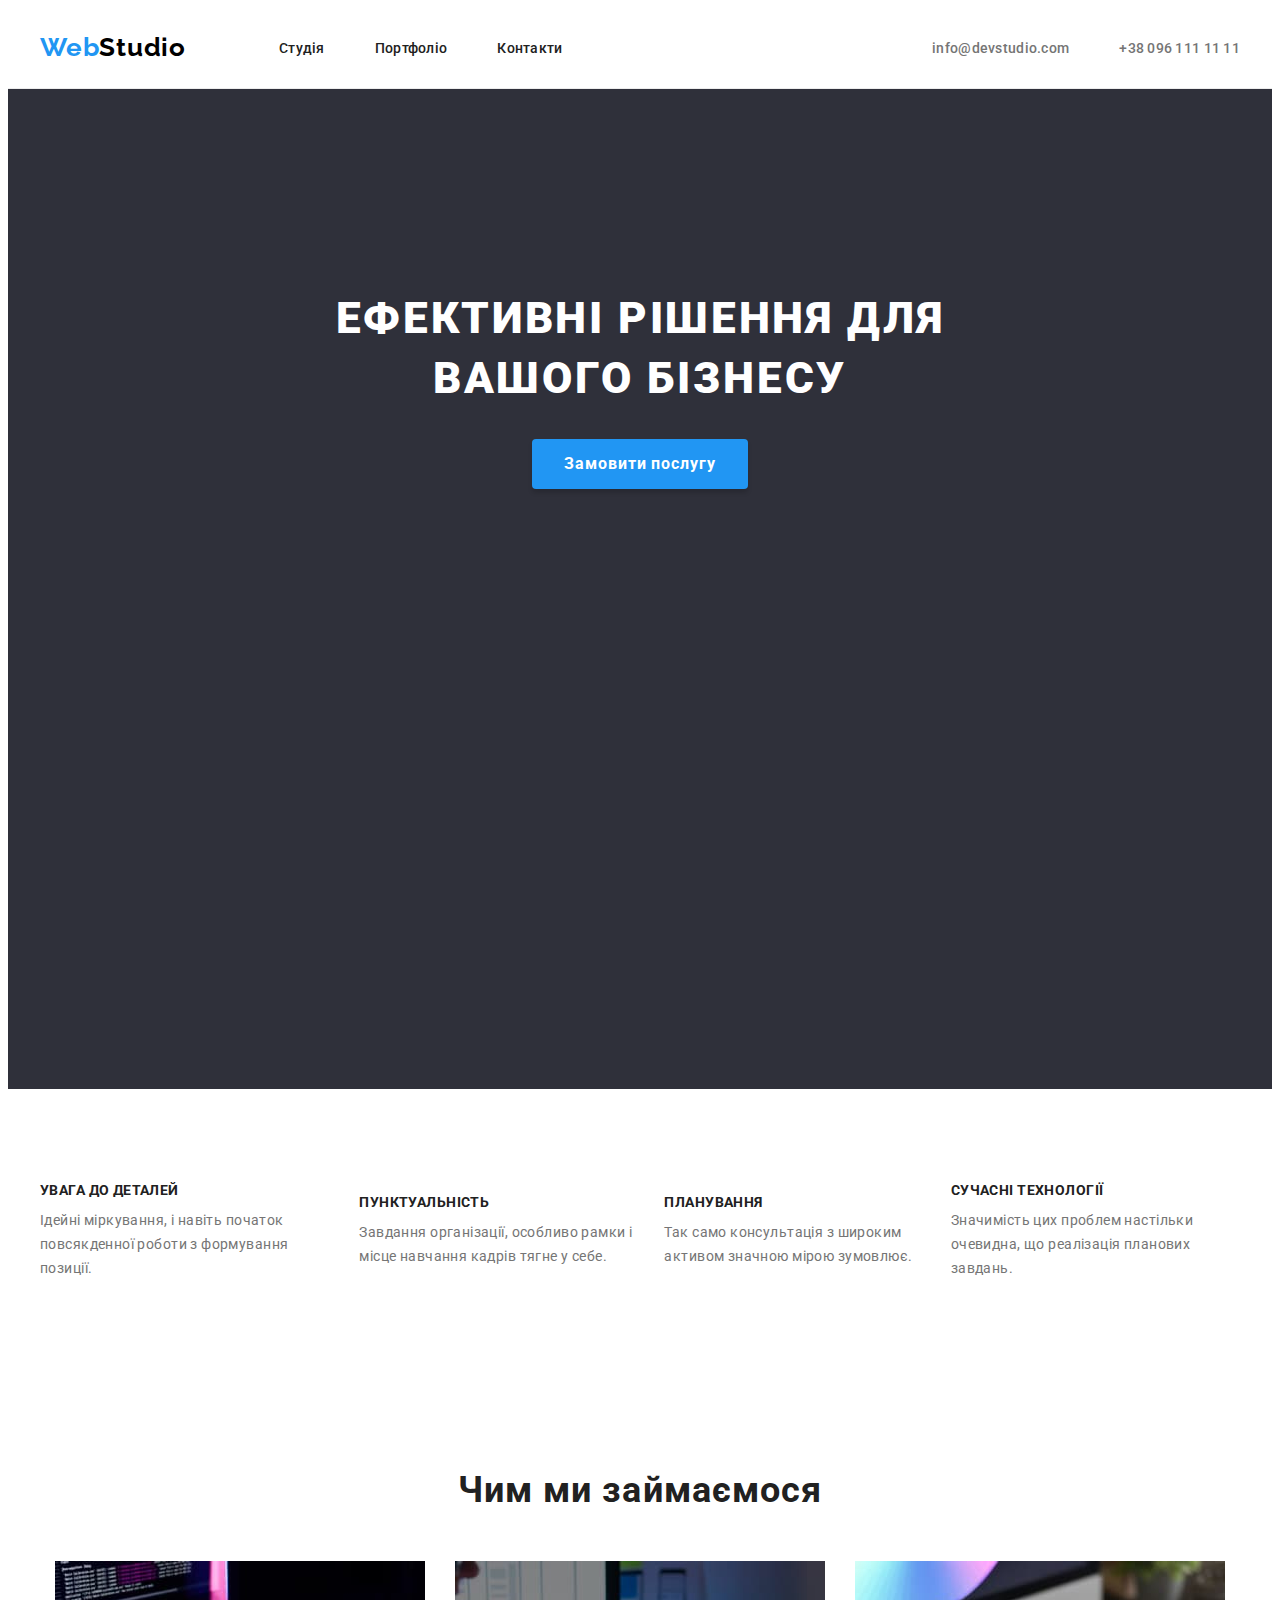
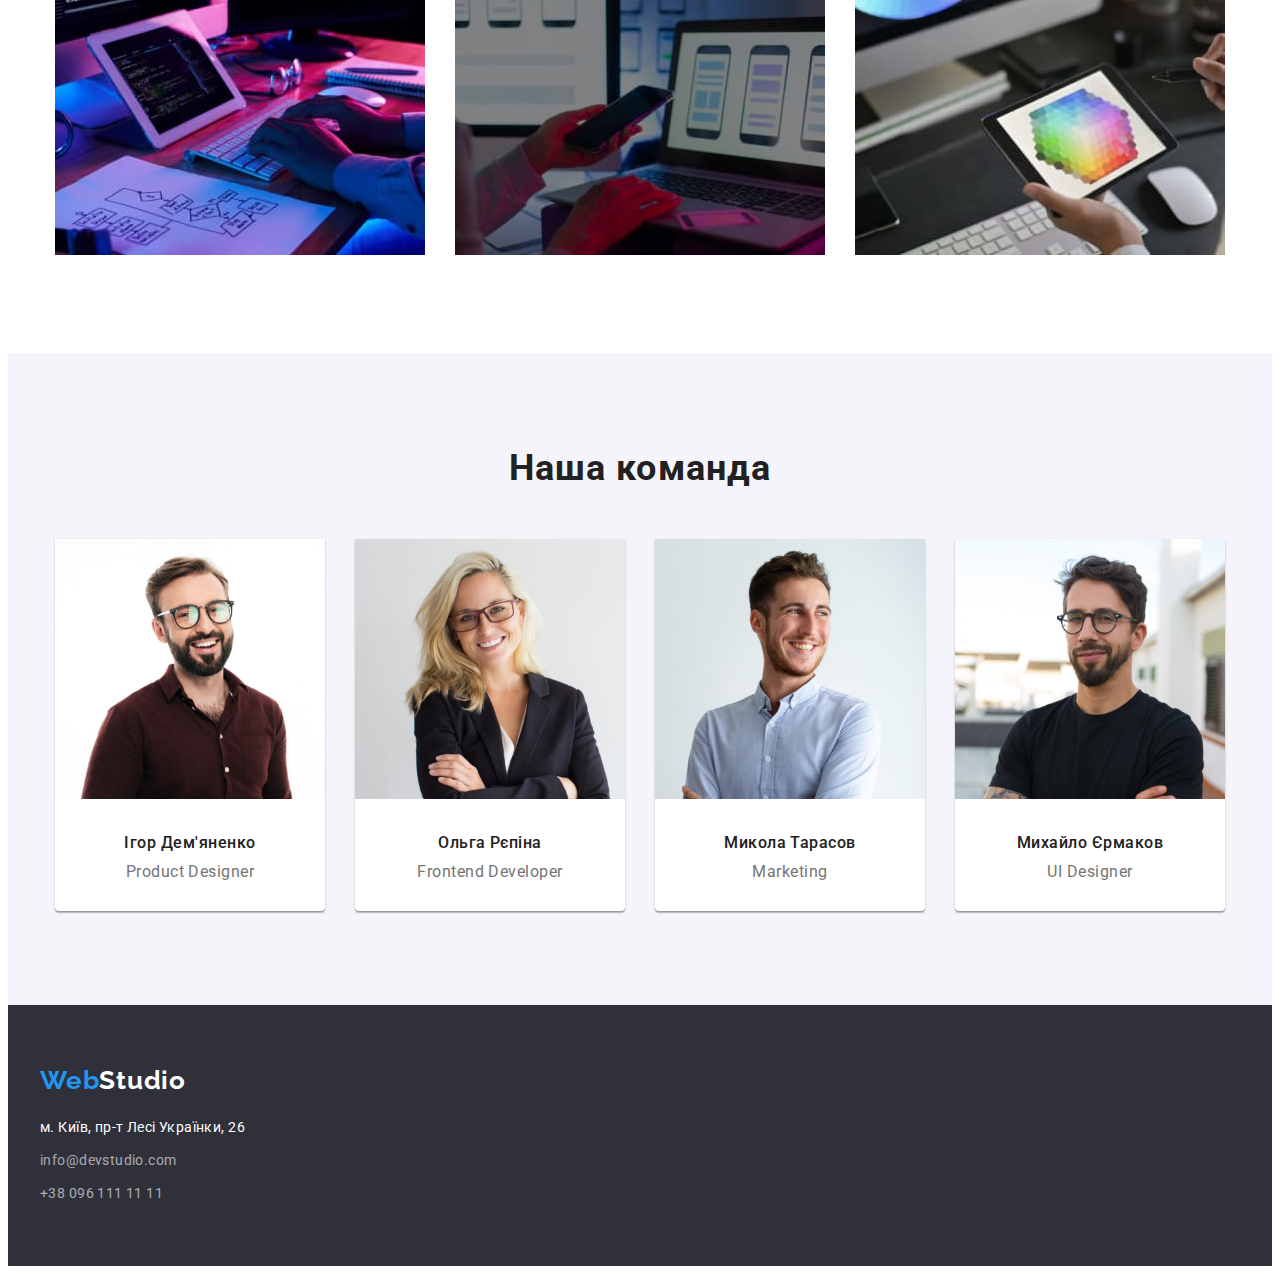
==== index.html @ 22237a9a "cтарт роботи" ====
<!DOCTYPE html>
<html lang="uk-ua">
<head>
    <meta charset="UTF-8">
    <meta http-equiv="X-UA-Compatible" content="IE=edge">
    <meta name="viewport" content="width=device-width, initial-scale=1.0">
    <title>Web Studio</title>
    <link rel="preconnect" href="https://fonts.googleapis.com">
    <link rel="preconnect" href="https://fonts.gstatic.com" crossorigin>
    <link href="https://fonts.googleapis.com/css2?family=Raleway:wght@700&family=Roboto:wght@400;500;700;900&display=swap"
        rel="stylesheet">
    <link rel="stylesheet" href="https://cdnjs.cloudflare.com/ajax/libs/modern-normalize/1.1.0/modern-normalize.min.css"
        integrity="sha512-wpPYUAdjBVSE4KJnH1VR1HeZfpl1ub8YT/NKx4PuQ5NmX2tKuGu6U/JRp5y+Y8XG2tV+wKQpNHVUX03MfMFn9Q=="
        crossorigin="anonymous" referrerpolicy="no-referrer" />
    <link rel="stylesheet" href="./css/styles.css">
</head>
<body>
    <header class="header">
        <div class="container header-container">
            <nav class="header-navigation">
                <a class="logo" href="./index.html">
                    <span class="logo-span">Web</span>Studio
                </a>
                <ul class="header-list list">
                    <li class="header-item"><a class="header-link link" href="./index.html">Студія</a></li>
                    <li class="header-item"><a class="header-link link" href="./portfolio.html">Портфоліо</a></li>
                    <li class="header-item"><a class="header-link link" href="">Контакти</a></li>
                </ul>
            </nav>  
                <ul class="header-contacts list">
                    <li class="contacts-item"><a class="contacts-mail" href="mailto:info@devstudio.com">info@devstudio.com</a></li>
                    <li class="contacts-item"><a class="contacts-tel" href="tel:+380961111111">+38 096 111 11 11</a></li>
                </ul>
        </div>
    </header>
    <main>
        <!--section-hero-->
        <section class="hero">
            <h1 class="hero-title">Ефективні рішення для вашого бізнесу</h1>
            <button class="hero-btn" type="button">Замовити послугу</button>
        </section>
        <!--section-1-->
        <section class="features section">
            <div class="container">
                <h2 hidden>Особливості студії</h2>
                <ul class="features-list list sections-flex">
                    <li class="features-item">
                        <h3 class="features-title">Увага до деталей</h3>
                        <p class="features-text">Ідейні міркування, і навіть початок повсякденної роботи з формування позиції.</p>
                    </li>
                    <li class="features-item">
                        <h3 class="features-title">Пунктуальність</h3>
                        <p class="features-text">Завдання організації, особливо рамки і місце навчання кадрів тягне у себе.</p>
                    </li>
                    <li class="features-item">
                        <h3 class="features-title">Планування</h3>
                        <p class="features-text">Так само консультація з широким активом значною мірою зумовлює.</p>
                    </li>
                    <li class="features-item">
                        <h3 class="features-title">Сучасні технології</h3>
                        <p class="features-text">Значимість цих проблем настільки очевидна, що реалізація планових завдань.</p>
                    </li>
                </ul>
            </div> 
        </section>
        <!--section-2--> 
        <section class="works section">
            <div class="container">
            <h2 class="works-title">Чим ми займаємося</h2>
                <ul class="works-list list sections-flex">
                    <li class="works-item">
                        <img
                        src="./images/box_1.jpg" 
                        alt="верстка сайту" 
                        width="370"
                        height="294"
                        >
                    </li>
                    <li class="works-item">
                        <img
                        src="./images/box_2.jpg" 
                        alt="веб дизайн сайту"
                        width="370"
                        height="294"
                        >
                    </li>
                    <li class="works-item">
                        <img
                        src="./images/box_3.jpg" 
                        alt="кольорова палітра"
                        width="370"
                        height="294"
                        >
                    </li>
                </ul>
            </div>
        </section>
        <!--section-3--> 
        <section class="team section">
            <div class="container">
                <h2 class="team-title">Наша команда</h2>
                <ul class="team-list list sections-flex">
                    <li class="team-item">
                        <img src="./images/team_1.jpg" 
                        alt="Ігор Дем'яненко"
                        width="270"
                        height="260"
                        >
                        <div class="teams-name">
                            <h3 class="team-people">Ігор Дем'яненко</h3>
                            <p class="team-text" lang="en">Product Designer</p>
                        </div>
                    </li>
                    <li class="team-item">
                        <img src="./images/team_2.jpg" 
                        alt="Ольга Рєпіна" 
                        width="270" 
                        height="260"
                        >
                        <div class="teams-name">
                            <h3 class="team-people">Ольга Рєпіна</h3>
                            <p class="team-text" lang="en">Frontend Developer</p>
                        </div>
                    </li>
                    <li class="team-item">
                        <img src="./images/team_3.jpg" 
                        alt="Микола Тарасов" 
                        width="270" 
                        height="260"
                        >
                        <div class="teams-name">
                            <h3 class="team-people">Микола Тарасов</h3>
                            <p class="team-text" lang="en">Marketing</p>
                        </div>
                    </li>
                    <li class="team-item">
                        <img src="./images/team_4.jpg" 
                        alt="Михайло Єрмаков" 
                        width="270" 
                        height="260"
                        >
                        <div class="teams-name">
                            <h3 class="team-people">Михайло Єрмаков</h3>
                            <p class="team-text" lang="en">UI Designer</p>
                        </div>
                    </li>
                </ul>
            </div>
        </section>
    </main>
    <footer class="footer">
        <div class="container">
            <a class="footer-logo" href="./index.html">
                <span class="logo-span">Web</span>Studio
            </a>
            <address class="footer-address">
                <ul class="address-list list">    
                    <li class="address-item"><a class="footer-geo" href="https://goo.gl/maps/ojrVNZB9v67EMsMR8">м. Київ, пр-т Лесі Українки, 26</a></li>
                    <li class="address-item"><a class="footer-mail" href="mailto:info@devstudio.com">info@devstudio.com</a></li>
                    <li class="address-item"><a class="footer-tel" href="tel:+380961111111">+38 096 111 11 11</a></li>
                </ul>
            </address>
        </div>
    </footer>
</body>
</html>
---- css/styles.css ----
:root {
  --color-title: #212121;
}

p,
h1,
h2,
h3,
h4,
h5,
h6 {
  margin: 0;
}

ul {
  margin: 0;
  padding-left: 0;
}

body {
  font-family: 'Roboto', sans-serif;
  color: #757575;
}

.container {
  width: 1200px;
  padding-left: 15px;
  padding-right: 15px;
  margin: 0 auto;
}

/* ----------------HEADER-------------------- */

.header {
  padding-top: 24px;
  padding-bottom: 25px;
  border-bottom: 1px solid #ECECEC;
}

.header-container{
  display: flex;
  align-items: center;
}

.header-navigation {
  display: flex;
  align-items: center;
}

.logo {
  font-family: 'Raleway', sans-serif;
  text-decoration: none;
  font-style: normal;
  font-weight: 700;
  font-size: 26px;
  line-height: 31px;
  letter-spacing: 0.03em;
  color: #000000;
  margin-right: 93px;
}

.logo-span {
  color: #2196f3;
}

.header-list {
  display: flex;
  align-items: center;
  gap: 50px;
}

.list {
  list-style: none;
}

.header-item {
}

.header-link {
  font-weight: 500;
  line-height: 1.14;
  font-size: 14px;
  color: #212121;
  letter-spacing: 0.02em;
}

.header-link:hover,
.header-link:focus {
  color: #2196f3;
}

.link {
  text-decoration: none;
}

.header-contacts {
  display: flex;
  align-items: center;
  margin-left: auto;
  gap: 50px;
}

.contacts-item {
}

.contacts-mail {
  text-decoration: none;
  font-style: normal;
  font-weight: 500;
  line-height: 1.14;
  letter-spacing: 0.02em;
  font-size: 14px;
  color: #757575;
}

.contacts-mail:hover,
.contacts-mail:focus {
  color: #2196f3;
}

.contacts-tel {
  text-decoration: none;
  font-style: normal;
  font-size: 14px;
  line-height: 1.14;
  letter-spacing: 0.02em;
  color: #757575;
  font-weight: 500;
}

.contacts-tel:hover,
.contacts-tel:focus {
  color: #2196f3;
}

/* ------------HERO------------------- */

.hero {
  background-color: #2f303a;
  height: 600px;
  padding: 200px 0;
}

.hero-title {
  font-weight: 900;
  line-height: 1.36;
  text-align: center;
  letter-spacing: 0.06em;
  text-transform: uppercase;
  color: #ffffff;
  font-size: 44px;
  max-width: 696px;
  margin: 0 auto;
}

.hero-btn {
  cursor: pointer;
  background-color: #2196f3;
  font-family: inherit;
  font-weight: 700;
  font-size: 16px;
  line-height: 1.88;
  text-align: center;
  letter-spacing: 0.06em;
  color: #ffffff;
  padding: 10px 32px;
  box-shadow: 0px 4px 4px rgba(0, 0, 0, 0.15);
  border: 0px;
  border-radius: 4px;
  display: block;
  margin: 30px auto;
}

/* ------SECTION 1---------- */

.section {
  padding-top: 94px;
}
.section:last-child {
  padding-bottom: 94px;
}

.sections-flex {
  display: flex;
  align-items: center;
  justify-content: center;
  gap: 30px;
}

.features {
}

.features-list {
}

.features-item {
}

.features-title {
  font-size: 14px;
  line-height: 1.14;
  letter-spacing: 0.03em;
  text-transform: uppercase;
  color: var(--color-title);
  margin-bottom: 10px;
}

.features-text {
  font-size: 14px;
  line-height: 1.71;
  letter-spacing: 0.03em;
}

/* -------SECTION 2--------- */

.works, .section {
  padding-bottom: 94px;
}

.works-title {
  font-size: 36px;
  line-height: 42px;
  text-align: center;
  letter-spacing: 0.03em;
  color: var(--color-title);
}

.works-list {
  margin-top: 50px;
}

.works-item {
}

/* ----------SECTION 3----------- */

.team {
  background-color: #F5F4FA;
}

.text {
  padding: 20px 24px;
}

.team-title {
  font-weight: 700;
  font-size: 36px;
  line-height: 1.17;
  text-align: center;
  letter-spacing: 0.03em;
  color: var(--color-title);
}

.team-list {
  margin-top: 50px;
}

.team-item {
  background-color: #FFFFFF;
  box-shadow: 0px 1px 3px rgba(0, 0, 0, 0.12), 0px 1px 1px rgba(0, 0, 0, 0.14), 0px 2px 1px rgba(0, 0, 0, 0.2);
  border-radius: 0px 0px 4px 4px;
}

.teams-name {
  padding-top: 30px;
  padding-bottom: 30px;
}

.team-people {
  font-weight: 500;
  font-size: 16px;
  line-height: 1.19;
  text-align: center;
  letter-spacing: 0.03em;
  color: var(--color-title);
  margin-bottom: 10px;
}

.team-text {
  font-size: 16px;
  line-height: 1.19;
  text-align: center;
  letter-spacing: 0.03em;
}

/* ---------FOOTER---------- */

.footer {
  background-color: #2f303a;
  padding: 60px 0px;
}

.footer-logo {
  text-decoration: none;
  font-family: 'Raleway', sans-serif;
  font-style: normal;
  font-weight: 700;
  font-size: 26px;
  line-height: 1.19;
  letter-spacing: 0.03em;
  color: #ffffff;
}

.footer-address {
  margin-top: 20px;
}

.address-list {
}

.address-item {
  margin-bottom: 9px;
}

.address-item:last-child {
  margin-bottom: 0;
}

.footer-geo {
  text-decoration: none;
  font-style: normal;
  font-weight: 400;
  font-size: 14px;
  line-height: 1.71;
  letter-spacing: 0.03em;
  color: #ffffff;
}

.footer-mail,
.footer-tel {
  text-decoration: none;
  font-style: normal;
  font-weight: 400;
  font-size: 14px;
  line-height: 1.71;
  letter-spacing: 0.03em;
  color: rgba(255, 255, 255, 0.6);
}

/* --------------------------PORTFOLIO--------------------------------- */

.project-main {
  margin-top: 94px;
  margin-bottom: 94px;
}

.project {
  margin-top: 50px;
}

.project-wrap {
  display: flex;
  flex-wrap: wrap;
  gap: 30px;
}

.main-list {
  display: flex;
  align-items: center;
  justify-content: center;
  gap: 8px;
}

.main-item {
}

.main-btn {
  cursor: pointer;
  font-family: inherit;
  font-weight: 500;
  line-height: 1.62;
  text-align: center;
  letter-spacing: 0.03em;
  color: #212121;
  border: 0px;
  border-radius: 4px;
  background-color: #F5F4FA;
  font-size: 16px;
  padding: 5.91px 22px;
}

.main-btn:hover,
.main-btn:focus {
  color: #ffffff;
  background-color: #2196F3;
}


.project-list {
}

.project-link {
  width: calc((100% - 60px) / 3);
  background-color: #FFFFFF;
  border: 1px solid #EEEEEE;
}

.project-picture {
  display: block;
}

.project-title {
  line-height: 2;
  letter-spacing: 0.06em;
  color: var(--color-title);
  font-size: 18px;
}

.project-text {
  line-height: 1.88;
  letter-spacing: 0.03em;
  font-size: 16px;
}
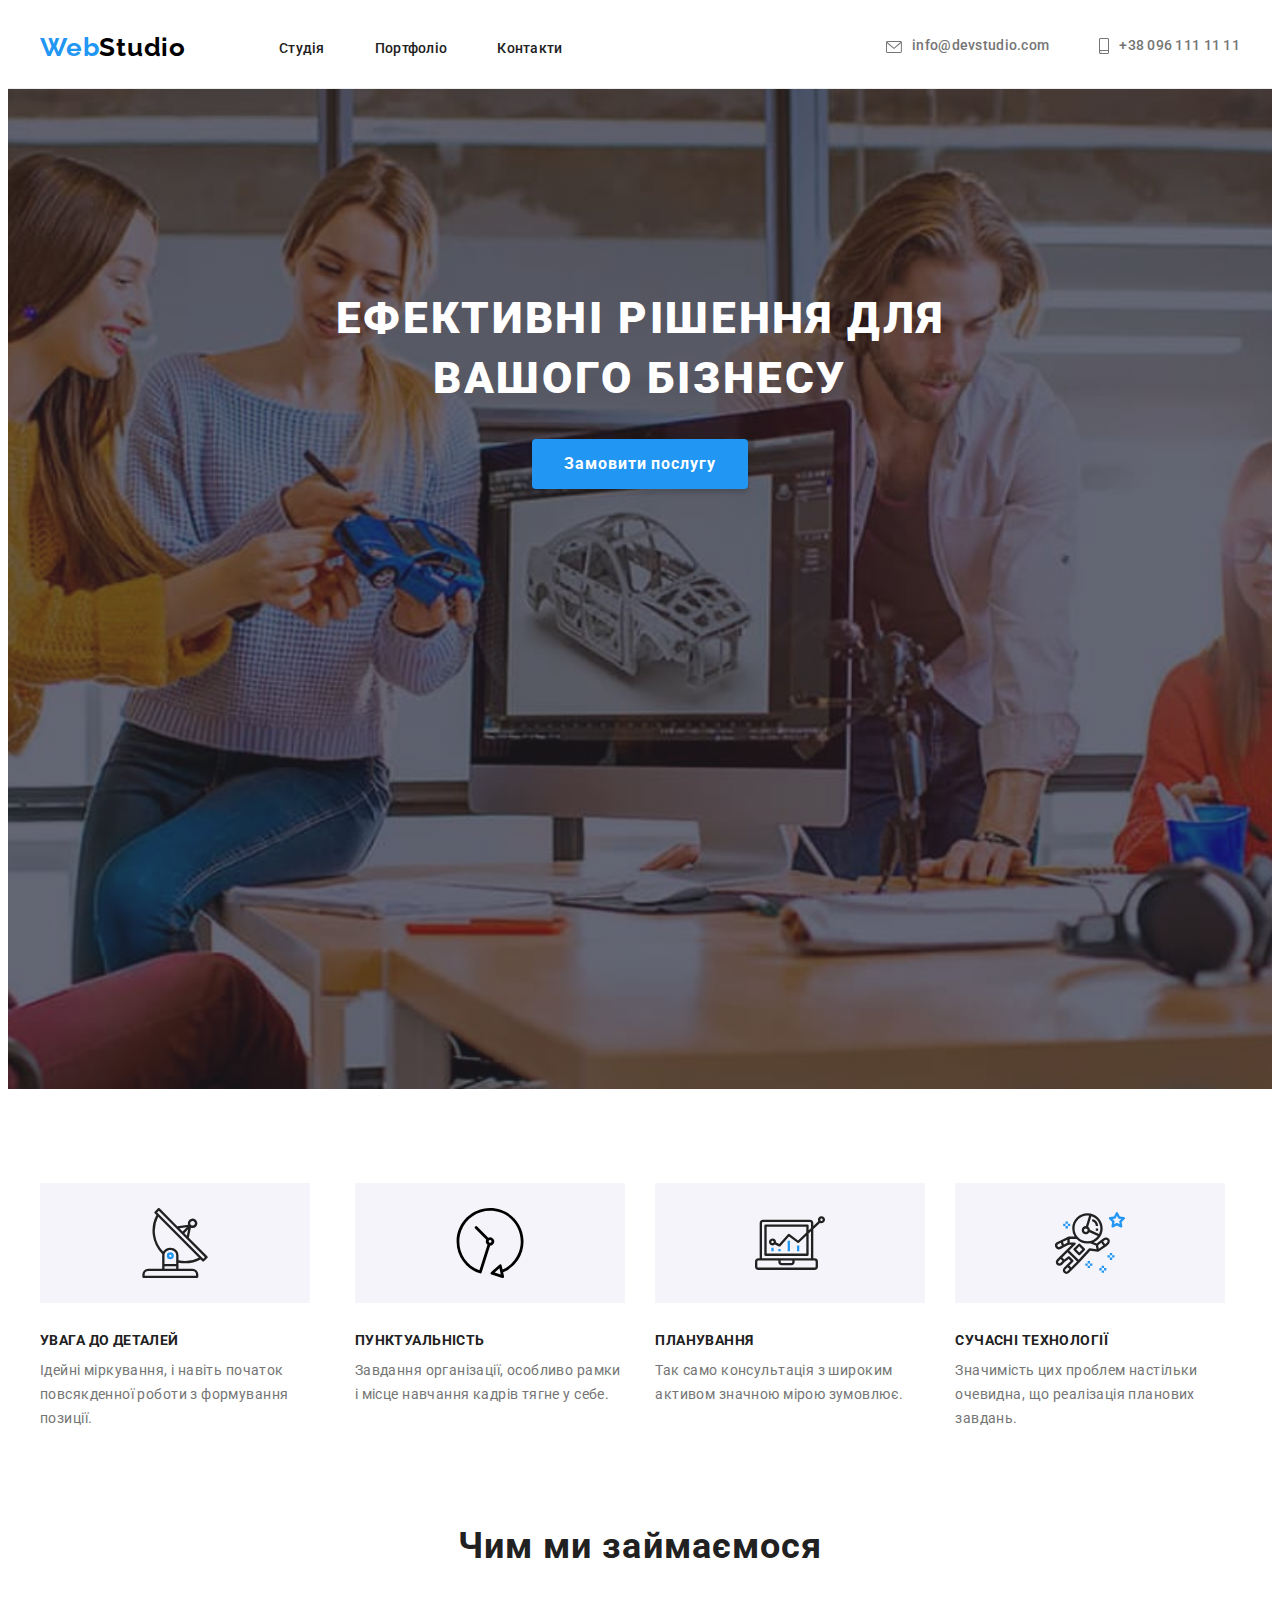
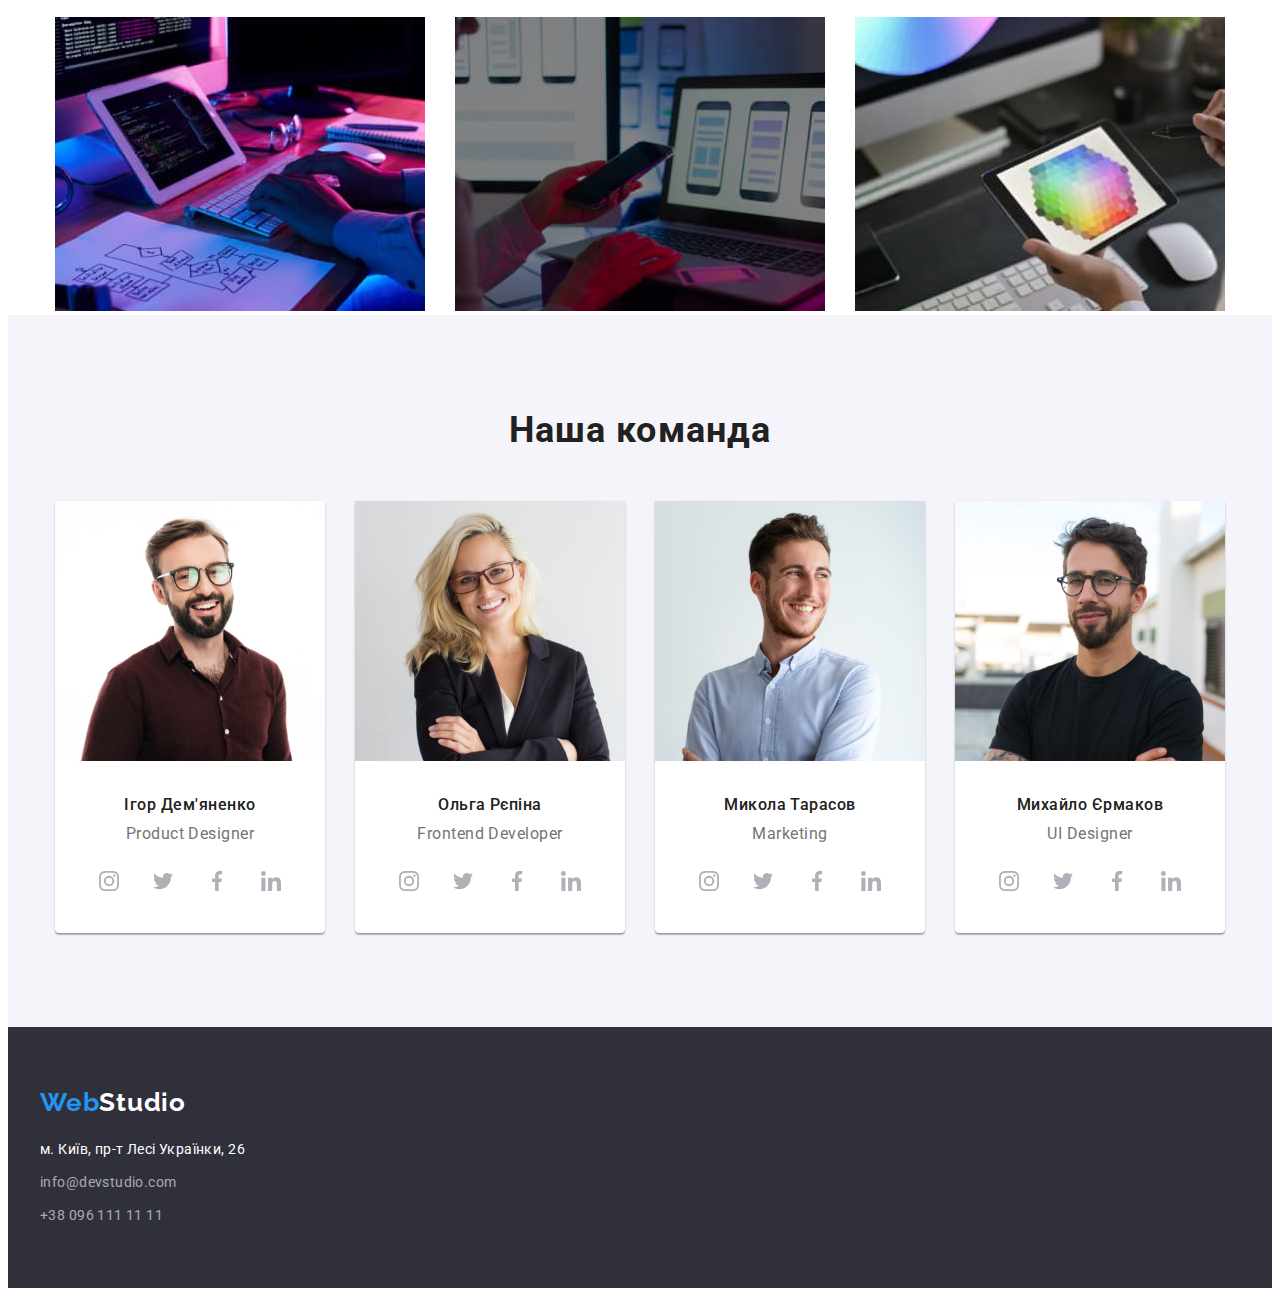
==== commit 58a7e683: "HW#4 процес-1" ====
--- a/index.html
+++ b/index.html
@@ -1,166 +1,388 @@
 <!DOCTYPE html>
 <html lang="uk-ua">
-<head>
-    <meta charset="UTF-8">
-    <meta http-equiv="X-UA-Compatible" content="IE=edge">
-    <meta name="viewport" content="width=device-width, initial-scale=1.0">
+  <head>
+    <meta charset="UTF-8" />
+    <meta http-equiv="X-UA-Compatible" content="IE=edge" />
+    <meta
+      name="viewport"
+      content="width=device-width, initial-scale=1.0"
+    />
     <title>Web Studio</title>
-    <link rel="preconnect" href="https://fonts.googleapis.com">
-    <link rel="preconnect" href="https://fonts.gstatic.com" crossorigin>
-    <link href="https://fonts.googleapis.com/css2?family=Raleway:wght@700&family=Roboto:wght@400;500;700;900&display=swap"
-        rel="stylesheet">
-    <link rel="stylesheet" href="https://cdnjs.cloudflare.com/ajax/libs/modern-normalize/1.1.0/modern-normalize.min.css"
-        integrity="sha512-wpPYUAdjBVSE4KJnH1VR1HeZfpl1ub8YT/NKx4PuQ5NmX2tKuGu6U/JRp5y+Y8XG2tV+wKQpNHVUX03MfMFn9Q=="
-        crossorigin="anonymous" referrerpolicy="no-referrer" />
-    <link rel="stylesheet" href="./css/styles.css">
-</head>
-<body>
+    <link
+      rel="preconnect"
+      href="https://fonts.googleapis.com"
+    />
+    <link
+      rel="preconnect"
+      href="https://fonts.gstatic.com"
+      crossorigin
+    />
+    <link
+      href="https://fonts.googleapis.com/css2?family=Raleway:wght@700&family=Roboto:wght@400;500;700;900&display=swap"
+      rel="stylesheet"
+    />
+    <link
+      rel="stylesheet"
+      href="https://cdnjs.cloudflare.com/ajax/libs/modern-normalize/1.1.0/modern-normalize.min.css"
+      integrity="sha512-wpPYUAdjBVSE4KJnH1VR1HeZfpl1ub8YT/NKx4PuQ5NmX2tKuGu6U/JRp5y+Y8XG2tV+wKQpNHVUX03MfMFn9Q=="
+      crossorigin="anonymous"
+      referrerpolicy="no-referrer"
+    />
+    <link rel="stylesheet" href="./css/styles.css" />
+  </head>
+  <body>
     <header class="header">
-        <div class="container header-container">
-            <nav class="header-navigation">
-                <a class="logo" href="./index.html">
-                    <span class="logo-span">Web</span>Studio
-                </a>
-                <ul class="header-list list">
-                    <li class="header-item"><a class="header-link link" href="./index.html">Студія</a></li>
-                    <li class="header-item"><a class="header-link link" href="./portfolio.html">Портфоліо</a></li>
-                    <li class="header-item"><a class="header-link link" href="">Контакти</a></li>
-                </ul>
-            </nav>  
-                <ul class="header-contacts list">
-                    <li class="contacts-item"><a class="contacts-mail" href="mailto:info@devstudio.com">info@devstudio.com</a></li>
-                    <li class="contacts-item"><a class="contacts-tel" href="tel:+380961111111">+38 096 111 11 11</a></li>
-                </ul>
-        </div>
+      <div class="container header-container">
+        <nav class="header-navigation">
+          <a class="logo" href="./index.html">
+            <span class="logo-span">Web</span>Studio
+          </a>
+          <ul class="header-list list">
+            <li class="header-item">
+              <a
+                class="header-link link"
+                href="./index.html"
+                >Студія</a
+              >
+            </li>
+            <li class="header-item">
+              <a
+                class="header-link link"
+                href="./portfolio.html"
+                >Портфоліо</a
+              >
+            </li>
+            <li class="header-item">
+              <a class="header-link link" href=""
+                >Контакти</a
+              >
+            </li>
+          </ul>
+        </nav>
+        <ul class="header-contacts list">
+          <li class="contacts-item">
+            <a href="" class="contact-link"><svg class="contact-icon" width="16px" height="12px">
+                <use href="./images/icomoon/symbol-defs.svg#icon-envelope"></use>
+            </svg></a>
+            <a
+              class="contacts-mail"
+              href="mailto:info@devstudio.com"
+              >info@devstudio.com</a
+            >
+          </li>
+          <li class="contacts-item">
+            <a href="" class="contact-link"><svg class="contact-icon" width="10px" height="16px">
+                    <use href="./images/icomoon/symbol-defs.svg#icon-smartphone"></use>
+                </svg></a>
+            <a class="contacts-tel" href="tel:+380961111111"
+              >+38 096 111 11 11</a
+            >
+          </li>
+        </ul>
+      </div>
     </header>
     <main>
-        <!--section-hero-->
-        <section class="hero">
-            <h1 class="hero-title">Ефективні рішення для вашого бізнесу</h1>
-            <button class="hero-btn" type="button">Замовити послугу</button>
-        </section>
-        <!--section-1-->
-        <section class="features section">
-            <div class="container">
-                <h2 hidden>Особливості студії</h2>
-                <ul class="features-list list sections-flex">
-                    <li class="features-item">
-                        <h3 class="features-title">Увага до деталей</h3>
-                        <p class="features-text">Ідейні міркування, і навіть початок повсякденної роботи з формування позиції.</p>
-                    </li>
-                    <li class="features-item">
-                        <h3 class="features-title">Пунктуальність</h3>
-                        <p class="features-text">Завдання організації, особливо рамки і місце навчання кадрів тягне у себе.</p>
-                    </li>
-                    <li class="features-item">
-                        <h3 class="features-title">Планування</h3>
-                        <p class="features-text">Так само консультація з широким активом значною мірою зумовлює.</p>
-                    </li>
-                    <li class="features-item">
-                        <h3 class="features-title">Сучасні технології</h3>
-                        <p class="features-text">Значимість цих проблем настільки очевидна, що реалізація планових завдань.</p>
-                    </li>
-                </ul>
-            </div> 
-        </section>
-        <!--section-2--> 
-        <section class="works section">
-            <div class="container">
-            <h2 class="works-title">Чим ми займаємося</h2>
-                <ul class="works-list list sections-flex">
-                    <li class="works-item">
-                        <img
-                        src="./images/box_1.jpg" 
-                        alt="верстка сайту" 
-                        width="370"
-                        height="294"
-                        >
-                    </li>
-                    <li class="works-item">
-                        <img
-                        src="./images/box_2.jpg" 
-                        alt="веб дизайн сайту"
-                        width="370"
-                        height="294"
-                        >
-                    </li>
-                    <li class="works-item">
-                        <img
-                        src="./images/box_3.jpg" 
-                        alt="кольорова палітра"
-                        width="370"
-                        height="294"
-                        >
-                    </li>
-                </ul>
-            </div>
-        </section>
-        <!--section-3--> 
-        <section class="team section">
-            <div class="container">
-                <h2 class="team-title">Наша команда</h2>
-                <ul class="team-list list sections-flex">
-                    <li class="team-item">
-                        <img src="./images/team_1.jpg" 
-                        alt="Ігор Дем'яненко"
-                        width="270"
-                        height="260"
-                        >
-                        <div class="teams-name">
-                            <h3 class="team-people">Ігор Дем'яненко</h3>
-                            <p class="team-text" lang="en">Product Designer</p>
-                        </div>
-                    </li>
-                    <li class="team-item">
-                        <img src="./images/team_2.jpg" 
-                        alt="Ольга Рєпіна" 
-                        width="270" 
-                        height="260"
-                        >
-                        <div class="teams-name">
-                            <h3 class="team-people">Ольга Рєпіна</h3>
-                            <p class="team-text" lang="en">Frontend Developer</p>
-                        </div>
-                    </li>
-                    <li class="team-item">
-                        <img src="./images/team_3.jpg" 
-                        alt="Микола Тарасов" 
-                        width="270" 
-                        height="260"
-                        >
-                        <div class="teams-name">
-                            <h3 class="team-people">Микола Тарасов</h3>
-                            <p class="team-text" lang="en">Marketing</p>
-                        </div>
-                    </li>
-                    <li class="team-item">
-                        <img src="./images/team_4.jpg" 
-                        alt="Михайло Єрмаков" 
-                        width="270" 
-                        height="260"
-                        >
-                        <div class="teams-name">
-                            <h3 class="team-people">Михайло Єрмаков</h3>
-                            <p class="team-text" lang="en">UI Designer</p>
-                        </div>
-                    </li>
-                </ul>
-            </div>
-        </section>
+      <!--section-hero-->
+      <section class="hero">
+        <h1 class="hero-title">
+          Ефективні рішення для вашого бізнесу
+        </h1>
+        <button class="hero-btn" type="button">
+          Замовити послугу
+        </button>
+      </section>
+      <!--section-1-->
+      <section class="features section">
+        <div class="container">
+          <h2 hidden>Особливості студії</h2>
+          <ul class="features-list list sections-flex">
+            <li class="features-item">
+              <a href="" class="features-link"><svg class="features-icon" width="70px" height="70px">
+                    <use href="./images/icomoon/symbol-defs.svg#icon-antenna"></use>
+                </svg></a>
+                <h3 class="features-title">
+                Увага до деталей
+              </h3>
+              <p class="features-text">
+                Ідейні міркування, і навіть початок
+                повсякденної роботи з формування позиції.
+              </p>
+            </li>
+            <li class="features-item">
+                <a href="" class="features-link"><svg class="features-icon" width="70px" height="70px">
+                        <use href="./images/icomoon/symbol-defs.svg#icon-Vector"></use>
+                    </svg></a>
+              <h3 class="features-title">Пунктуальність</h3>
+              <p class="features-text">
+                Завдання організації, особливо рамки і місце
+                навчання кадрів тягне у себе.
+              </p>
+            </li>
+            <li class="features-item">
+                <a href="" class="features-link"><svg class="features-icon" width="70px" height="70px">
+                        <use href="./images/icomoon/symbol-defs.svg#icon-diagram"></use>
+                    </svg></a>
+              <h3 class="features-title">Планування</h3>
+              <p class="features-text">
+                Так само консультація з широким активом
+                значною мірою зумовлює.
+              </p>
+            </li>
+            <li class="features-item">
+                <a href="" class="features-link"><svg class="features-icon" width="70px" height="70px"  >
+                        <use href="./images/icomoon/symbol-defs.svg#icon-astronaut"></use>
+                    </svg></a>
+              <h3 class="features-title">
+                Сучасні технології
+              </h3>
+              <p class="features-text">
+                Значимість цих проблем настільки очевидна,
+                що реалізація планових завдань.
+              </p>
+            </li>
+          </ul>
+        </div>
+      </section>
+      <!--section-2-->
+      <section class="works section">
+        <div class="container">
+          <h2 class="works-title">Чим ми займаємося</h2>
+          <ul class="works-list list sections-flex">
+            <li class="works-item">
+              <img
+                src="./images/box_1.jpg"
+                alt="верстка сайту"
+                width="370"
+                height="294"
+              />
+            </li>
+            <li class="works-item">
+              <img
+                src="./images/box_2.jpg"
+                alt="веб дизайн сайту"
+                width="370"
+                height="294"
+              />
+            </li>
+            <li class="works-item">
+              <img
+                src="./images/box_3.jpg"
+                alt="кольорова палітра"
+                width="370"
+                height="294"
+              />
+            </li>
+          </ul>
+        </div>
+      </section>
+      <!--section-3-->
+      <section class="team section">
+        <div class="container">
+          <h2 class="team-title">Наша команда</h2>
+          <ul class="team-list list sections-flex">
+            <li class="team-item">
+              <img
+                src="./images/team_1.jpg"
+                alt="Ігор Дем'яненко"
+                width="270"
+                height="260"
+              />
+              <div class="teams-name">
+                <h3 class="team-people">Ігор Дем'яненко</h3>
+                <p class="team-text" lang="en">
+                  Product Designer
+                </p>
+              </div>
+              <ul class="team-soc-list">
+                <li class="team-soc-item">
+                  <a href="" class="team-soc-link"
+                    ><svg
+                      class="team-soc-icon"
+                      width="20px"
+                      height="20px"
+                    >
+                      <use
+                        href="./images/icomoon/symbol-defs.svg#icon-instagram"
+                      ></use></svg
+                  ></a>
+                </li>
+                <li class="team-soc-item">
+                  <a href="" class="team-soc-link"
+                    ><svg
+                      class="team-soc-icon"
+                      width="20px"
+                      height="20px"
+                    >
+                      <use
+                        href="./images/icomoon/symbol-defs.svg#icon-twitter"
+                      ></use></svg
+                  ></a>
+                </li>
+                <li class="team-soc-item">
+                  <a href="" class="team-soc-link"
+                    ><svg
+                      class="team-soc-icon"
+                      width="20px"
+                      height="20px"
+                    >
+                      <use
+                        href="./images/icomoon/symbol-defs.svg#icon-facebook"
+                      ></use></svg
+                  ></a>
+                </li>
+                <li class="team-soc-item">
+                  <a href="" class="team-soc-link"
+                    ><svg
+                      class="team-soc-icon"
+                      width="20px"
+                      height="20px"
+                    >
+                      <use
+                        href="./images/icomoon/symbol-defs.svg#icon-linkedin"
+                      ></use></svg
+                  ></a>
+                </li>
+              </ul>
+            </li>
+            <li class="team-item">
+              <img
+                src="./images/team_2.jpg"
+                alt="Ольга Рєпіна"
+                width="270"
+                height="260"
+              />
+              <div class="teams-name">
+                <h3 class="team-people">Ольга Рєпіна</h3>
+                <p class="team-text" lang="en">
+                  Frontend Developer
+                </p>
+              </div>
+            <ul class="team-soc-list">
+                <li class="team-soc-item">
+                    <a href="" class="team-soc-link"><svg class="team-soc-icon" width="20px" height="20px">
+                            <use href="./images/icomoon/symbol-defs.svg#icon-instagram"></use>
+                        </svg></a>
+                </li>
+                <li class="team-soc-item">
+                    <a href="" class="team-soc-link"><svg class="team-soc-icon" width="20px" height="20px">
+                            <use href="./images/icomoon/symbol-defs.svg#icon-twitter"></use>
+                        </svg></a>
+                </li>
+                <li class="team-soc-item">
+                    <a href="" class="team-soc-link"><svg class="team-soc-icon" width="20px" height="20px">
+                            <use href="./images/icomoon/symbol-defs.svg#icon-facebook"></use>
+                        </svg></a>
+                </li>
+                <li class="team-soc-item">
+                    <a href="" class="team-soc-link"><svg class="team-soc-icon" width="20px" height="20px">
+                            <use href="./images/icomoon/symbol-defs.svg#icon-linkedin"></use>
+                        </svg></a>
+                </li>
+            </ul>
+            </li>
+            <li class="team-item">
+              <img
+                src="./images/team_3.jpg"
+                alt="Микола Тарасов"
+                width="270"
+                height="260"
+              />
+              <div class="teams-name">
+                <h3 class="team-people">Микола Тарасов</h3>
+                <p class="team-text" lang="en">Marketing</p>
+              </div>
+            <ul class="team-soc-list">
+                <li class="team-soc-item">
+                    <a href="" class="team-soc-link"><svg class="team-soc-icon" width="20px" height="20px">
+                            <use href="./images/icomoon/symbol-defs.svg#icon-instagram"></use>
+                        </svg></a>
+                </li>
+                <li class="team-soc-item">
+                    <a href="" class="team-soc-link"><svg class="team-soc-icon" width="20px" height="20px">
+                            <use href="./images/icomoon/symbol-defs.svg#icon-twitter"></use>
+                        </svg></a>
+                </li>
+                <li class="team-soc-item">
+                    <a href="" class="team-soc-link"><svg class="team-soc-icon" width="20px" height="20px">
+                            <use href="./images/icomoon/symbol-defs.svg#icon-facebook"></use>
+                        </svg></a>
+                </li>
+                <li class="team-soc-item">
+                    <a href="" class="team-soc-link"><svg class="team-soc-icon" width="20px" height="20px">
+                            <use href="./images/icomoon/symbol-defs.svg#icon-linkedin"></use>
+                        </svg></a>
+                </li>
+            </ul>
+            </li>
+            <li class="team-item">
+              <img
+                src="./images/team_4.jpg"
+                alt="Михайло Єрмаков"
+                width="270"
+                height="260"
+              />
+              <div class="teams-name">
+                <h3 class="team-people">Михайло Єрмаков</h3>
+                <p class="team-text" lang="en">
+                  UI Designer
+                </p>
+              </div>
+            <ul class="team-soc-list">
+                <li class="team-soc-item">
+                    <a href="" class="team-soc-link"><svg class="team-soc-icon" width="20px" height="20px">
+                            <use href="./images/icomoon/symbol-defs.svg#icon-instagram"></use>
+                        </svg></a>
+                </li>
+                <li class="team-soc-item">
+                    <a href="" class="team-soc-link"><svg class="team-soc-icon" width="20px" height="20px">
+                            <use href="./images/icomoon/symbol-defs.svg#icon-twitter"></use>
+                        </svg></a>
+                </li>
+                <li class="team-soc-item">
+                    <a href="" class="team-soc-link"><svg class="team-soc-icon" width="20px" height="20px">
+                            <use href="./images/icomoon/symbol-defs.svg#icon-facebook"></use>
+                        </svg></a>
+                </li>
+                <li class="team-soc-item">
+                    <a href="" class="team-soc-link"><svg class="team-soc-icon" width="20px" height="20px">
+                            <use href="./images/icomoon/symbol-defs.svg#icon-linkedin"></use>
+                        </svg></a>
+                </li>
+            </ul>
+            </li>
+          </ul>
+        </div>
+      </section>
     </main>
     <footer class="footer">
-        <div class="container">
-            <a class="footer-logo" href="./index.html">
-                <span class="logo-span">Web</span>Studio
-            </a>
-            <address class="footer-address">
-                <ul class="address-list list">    
-                    <li class="address-item"><a class="footer-geo" href="https://goo.gl/maps/ojrVNZB9v67EMsMR8">м. Київ, пр-т Лесі Українки, 26</a></li>
-                    <li class="address-item"><a class="footer-mail" href="mailto:info@devstudio.com">info@devstudio.com</a></li>
-                    <li class="address-item"><a class="footer-tel" href="tel:+380961111111">+38 096 111 11 11</a></li>
-                </ul>
-            </address>
-        </div>
+      <div class="container">
+        <a class="footer-logo" href="./index.html">
+          <span class="logo-span">Web</span>Studio
+        </a>
+        <address class="footer-address">
+          <ul class="address-list list">
+            <li class="address-item">
+              <a
+                class="footer-geo"
+                href="https://goo.gl/maps/ojrVNZB9v67EMsMR8"
+                >м. Київ, пр-т Лесі Українки, 26</a
+              >
+            </li>
+            <li class="address-item">
+              <a
+                class="footer-mail"
+                href="mailto:info@devstudio.com"
+                >info@devstudio.com</a
+              >
+            </li>
+            <li class="address-item">
+              <a class="footer-tel" href="tel:+380961111111"
+                >+38 096 111 11 11</a
+              >
+            </li>
+          </ul>
+        </address>
+      </div>
     </footer>
-</body>
-</html>+  </body>
+</html>
--- a/css/styles.css
+++ b/css/styles.css
@@ -101,6 +101,8 @@
 }
 
 .contacts-item {
+  display: flex;
+  gap: 10px;
 }
 
 .contacts-mail {
@@ -116,6 +118,15 @@
 .contacts-mail:hover,
 .contacts-mail:focus {
   color: #2196f3;
+}
+
+.contact-icon {
+  fill: rgba(117, 117, 117, 1);
+}
+
+.contacts-mail:hover .contact-icon,
+.contacts-mail:focus .contact-icon {
+  fill: #2196f3;
 }
 
 .contacts-tel {
@@ -139,6 +150,10 @@
   background-color: #2f303a;
   height: 600px;
   padding: 200px 0;
+  background-image: linear-gradient(rgba(47, 48, 58, 0.4), rgba(47, 48, 58, 0.4)), url(../images/heo-bg.jpg);
+  background-repeat: no-repeat;
+  background-position: center;
+  background-size: cover;
 }
 
 .hero-title {
@@ -191,9 +206,20 @@
 }
 
 .features-list {
+  align-items: flex-start;
 }
 
 .features-item {
+}
+
+.features-link {
+  display: flex;
+  align-items: center;
+  justify-content: center;
+  width: 270px;
+  height: 120px;
+  background-color: rgba(245, 244, 250, 1);
+  margin-bottom: 30px;
 }
 
 .features-title {
@@ -214,7 +240,7 @@
 /* -------SECTION 2--------- */
 
 .works, .section {
-  padding-bottom: 94px;
+  /* padding-bottom: 94px; */
 }
 
 .works-title {
@@ -263,7 +289,7 @@
 
 .teams-name {
   padding-top: 30px;
-  padding-bottom: 30px;
+  padding-bottom: 16px;
 }
 
 .team-people {
@@ -283,6 +309,42 @@
   letter-spacing: 0.03em;
 }
 
+.team-soc-list {
+  list-style: none;
+  display: flex;
+  align-items: center;
+  justify-content: center;
+  gap: 10px;
+  margin-bottom: 30px;
+}
+
+.team-soc-item {
+
+}
+
+.team-soc-link {
+  width: 44px;
+  height: 44px;
+  border-radius: 50%;
+  background-color: inherit;
+  display: flex;
+  align-items: center;
+  justify-content: center;
+}
+
+.team-soc-link:hover,
+.team-soc-link:focus {
+  background-color: rgba(33, 150, 243, 1);
+}
+
+.team-soc-icon {
+  fill: rgba(175, 177, 184, 1);
+}
+
+.team-soc-link:hover .team-soc-icon,
+.team-soc-link:focus .team-soc-icon {
+  fill: rgba(255, 255, 255, 1);
+}
 /* ---------FOOTER---------- */
 
 .footer {
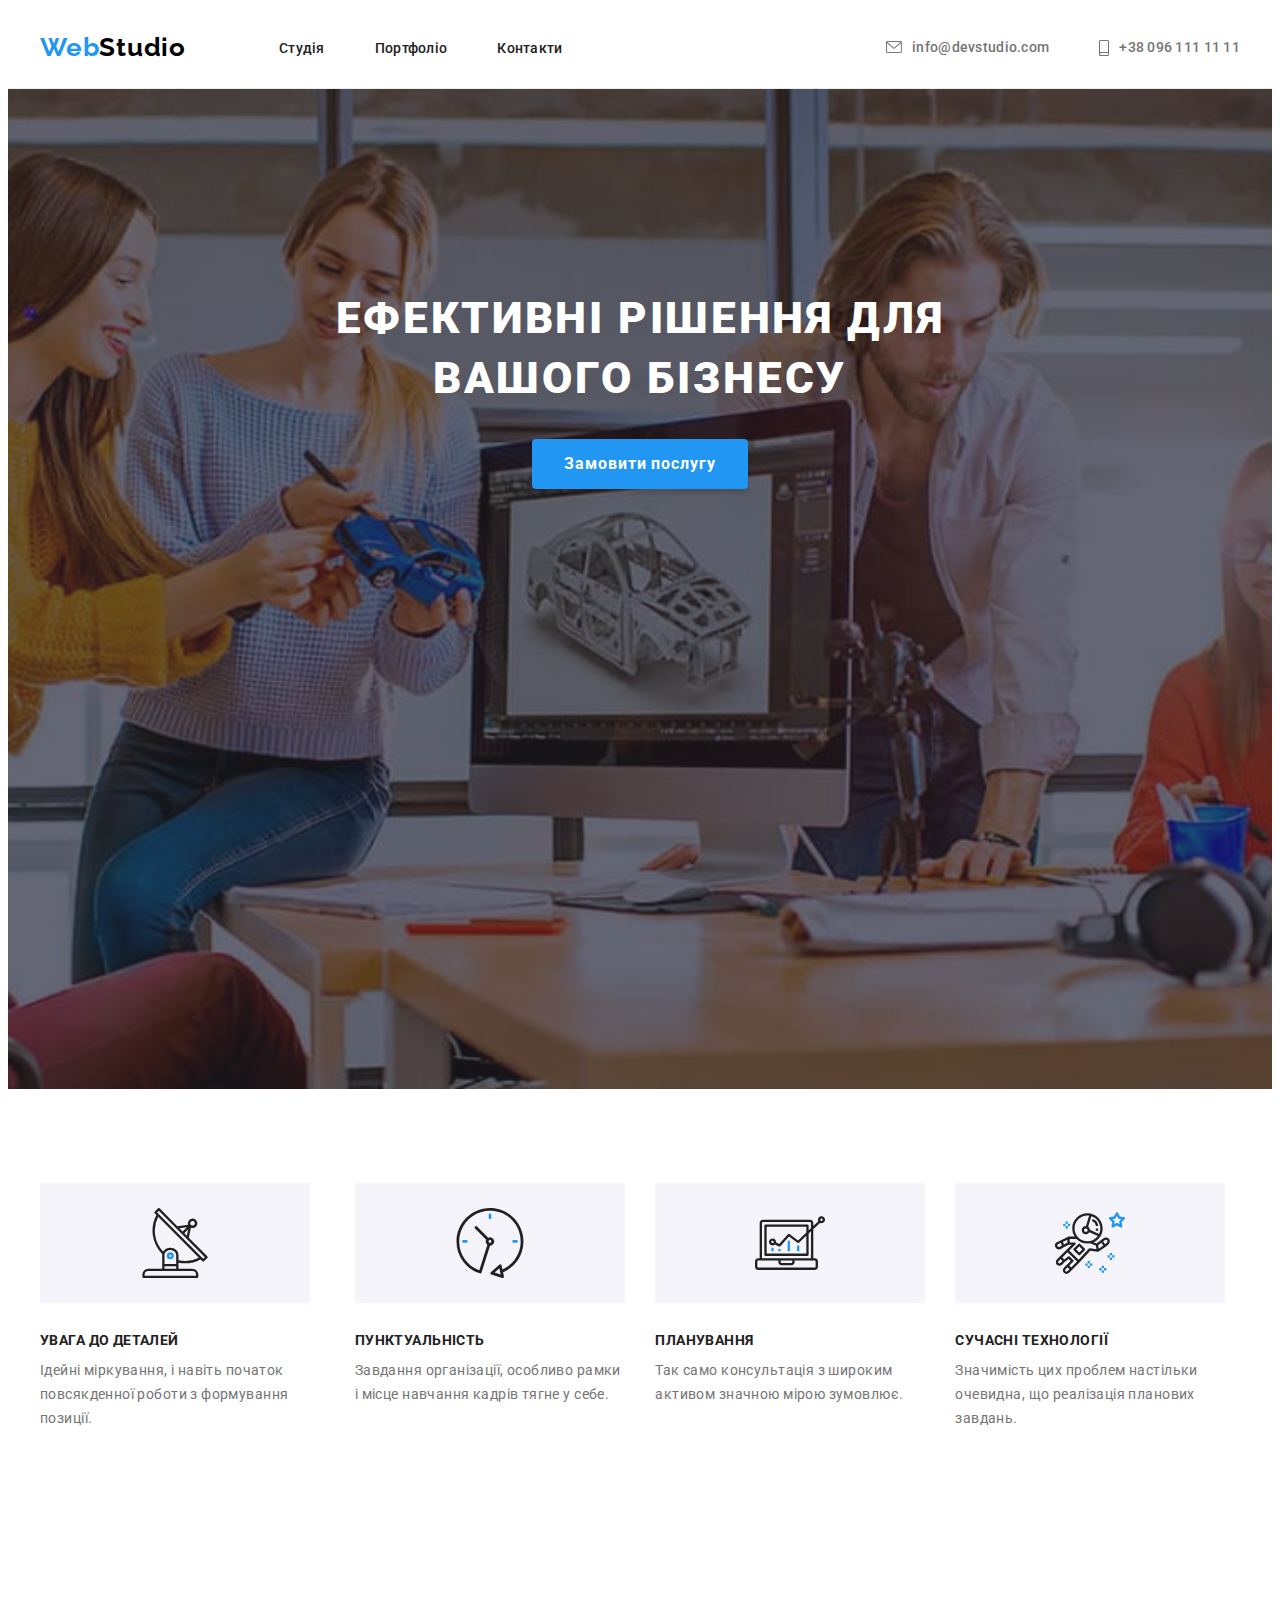
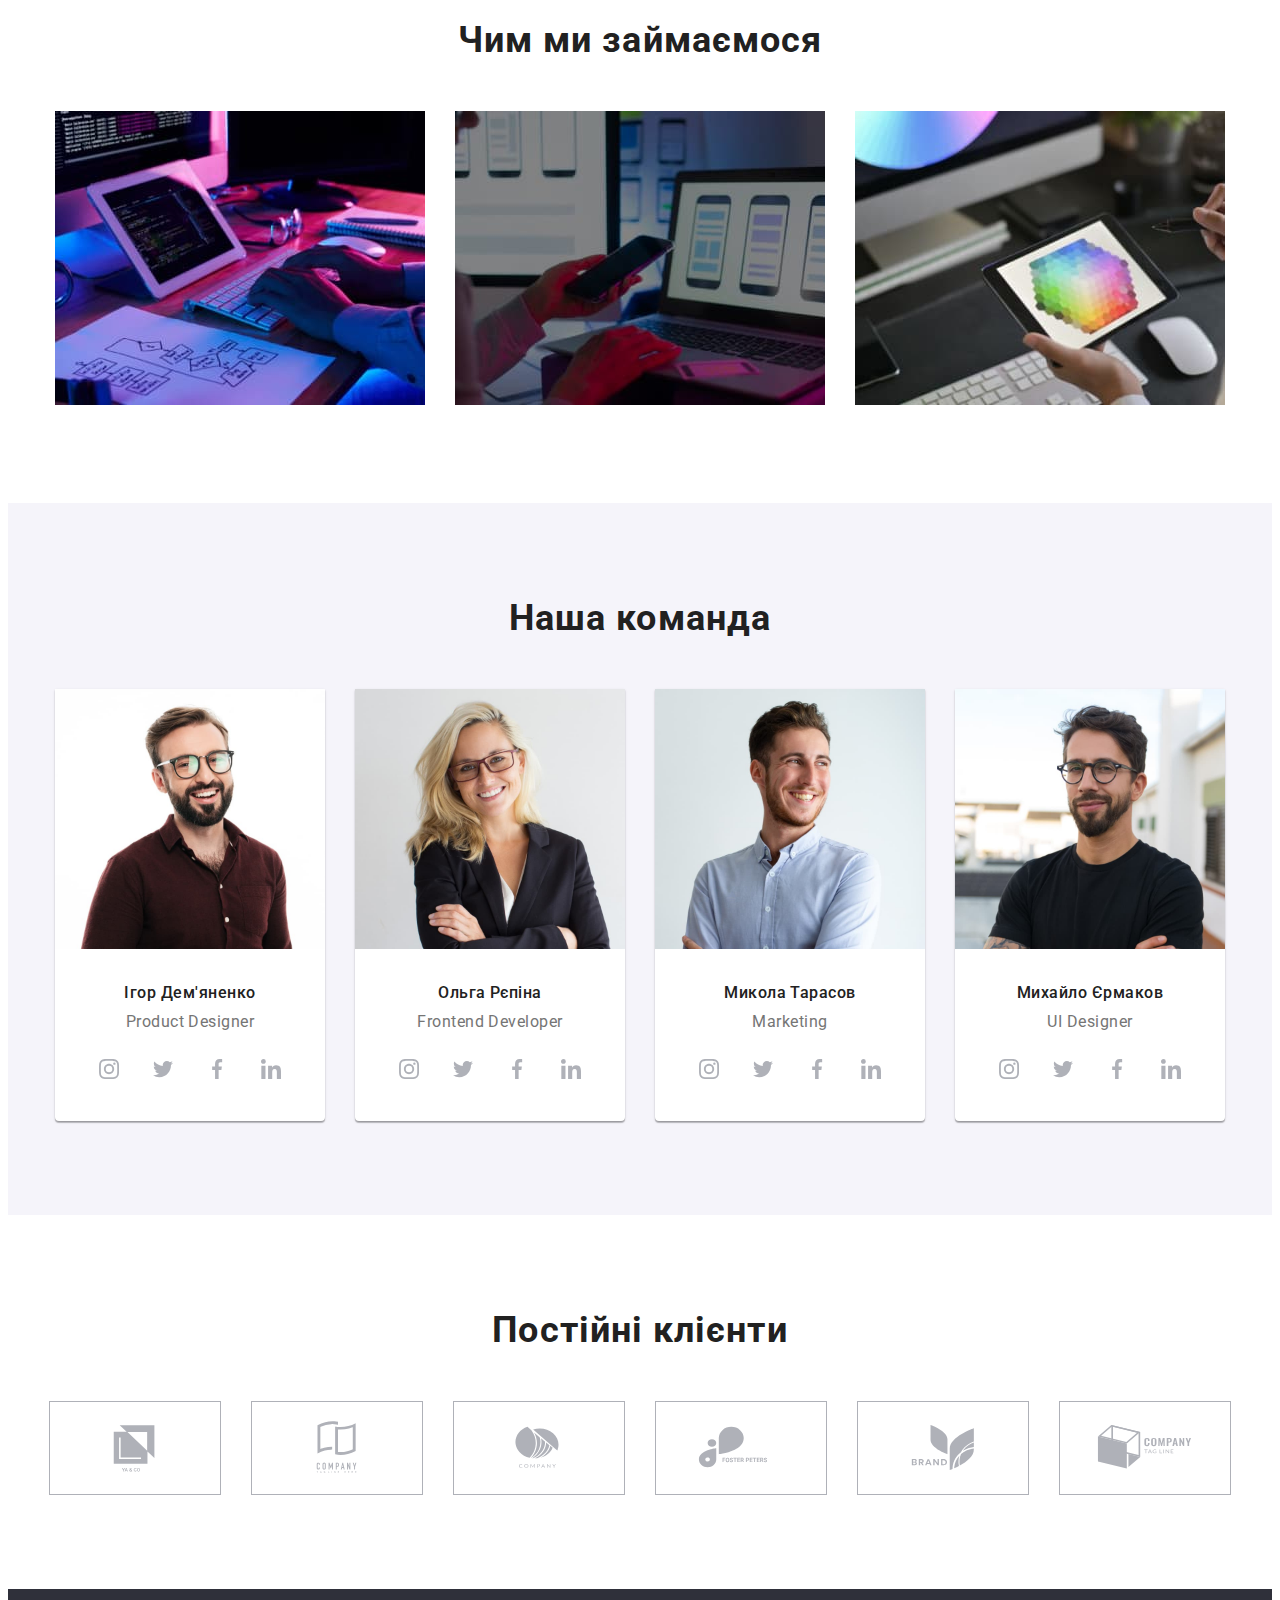
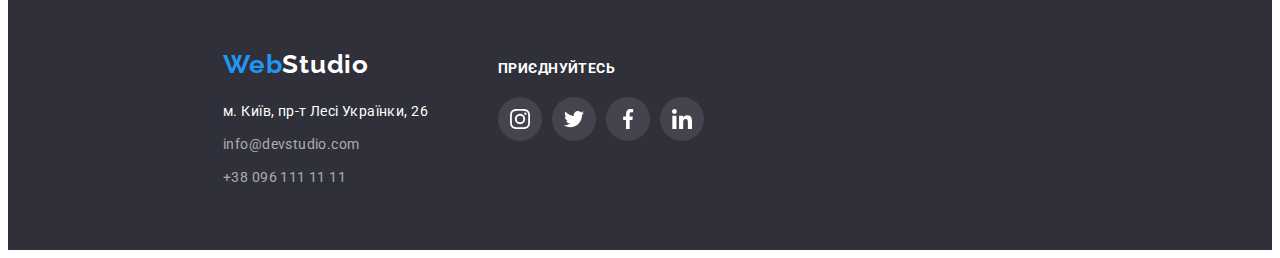
==== commit bf4ab20f: "HW#4 на здачу" ====
--- a/index.html
+++ b/index.html
@@ -61,21 +61,22 @@
         </nav>
         <ul class="header-contacts list">
           <li class="contacts-item">
-            <a href="" class="contact-link"><svg class="contact-icon" width="16px" height="12px">
-                <use href="./images/icomoon/symbol-defs.svg#icon-envelope"></use>
-            </svg></a>
             <a
               class="contacts-mail"
-              href="mailto:info@devstudio.com"
-              >info@devstudio.com</a
+              href="mailto:info@devstudio.com">
+              <svg class="contact-icon" width="16px" height="12px">
+                <use href="./images/icomoon/symbol-defs.svg#icon-envelope"></use>
+            </svg>
+              info@devstudio.com</a
             >
           </li>
           <li class="contacts-item">
-            <a href="" class="contact-link"><svg class="contact-icon" width="10px" height="16px">
-                    <use href="./images/icomoon/symbol-defs.svg#icon-smartphone"></use>
-                </svg></a>
             <a class="contacts-tel" href="tel:+380961111111"
-              >+38 096 111 11 11</a
+              >
+            <svg class="contact-icon" width="10px" height="16px">
+                <use href="./images/icomoon/symbol-defs.svg#icon-smartphone"></use>
+            </svg>
+              +38 096 111 11 11</a
             >
           </li>
         </ul>
@@ -110,7 +111,7 @@
             </li>
             <li class="features-item">
                 <a href="" class="features-link"><svg class="features-icon" width="70px" height="70px">
-                        <use href="./images/icomoon/symbol-defs.svg#icon-Vector"></use>
+                        <use href="./images/icomoon/symbol-defs.svg#icon-clock"></use>
                     </svg></a>
               <h3 class="features-title">Пунктуальність</h3>
               <p class="features-text">
@@ -353,36 +354,88 @@
           </ul>
         </div>
       </section>
+    <!--section-4-->
+      <section class="customers section">
+        <div class="customers-flex">
+            <h2 class="customers-title">Постійні клієнти</h2>
+            <ul class="customers-list list sections-flex">
+                <li class="customers-item"><a href="" class="customers-link"><svg class="customers-icon" width="106px" height="60px">
+                    <use href="./images/icomoon/symbol-defs.svg#icon-Logo"></use>
+                </svg></a></li>
+                <li class="customers-item"><a href="" class="customers-link"><svg class="customers-icon" width="106px" height="60px">
+                    <use href="./images/icomoon/symbol-defs.svg#icon-Logo2"></use>
+                </svg></a></li>
+                <li class="customers-item"><a href="" class="customers-link"><svg class="customers-icon" width="106px" height="60px">
+                    <use href="./images/icomoon/symbol-defs.svg#icon-Logo3"></use>
+                </svg></a></li>
+                <li class="customers-item"><a href="" class="customers-link"><svg class="customers-icon" width="106px" height="60px">
+                    <use href="./images/icomoon/symbol-defs.svg#icon-Logo4"></use>
+                </svg></a></li>
+                <li class="customers-item"><a href="" class="customers-link"><svg class="customers-icon" width="106px" height="60px">
+                    <use href="./images/icomoon/symbol-defs.svg#icon-Logo5"></use>
+                </svg></a></li>
+                <li class="customers-item"><a href="" class="customers-link"><svg class="customers-icon" width="106px" height="60px">
+                    <use href="./images/icomoon/symbol-defs.svg#icon-Logo6"></use>
+                </svg></a></li>
+            </ul>
+        </div>
+      </section>
     </main>
     <footer class="footer">
-      <div class="container">
-        <a class="footer-logo" href="./index.html">
-          <span class="logo-span">Web</span>Studio
-        </a>
-        <address class="footer-address">
-          <ul class="address-list list">
-            <li class="address-item">
-              <a
-                class="footer-geo"
-                href="https://goo.gl/maps/ojrVNZB9v67EMsMR8"
-                >м. Київ, пр-т Лесі Українки, 26</a
-              >
-            </li>
-            <li class="address-item">
-              <a
-                class="footer-mail"
-                href="mailto:info@devstudio.com"
-                >info@devstudio.com</a
-              >
-            </li>
-            <li class="address-item">
-              <a class="footer-tel" href="tel:+380961111111"
-                >+38 096 111 11 11</a
-              >
-            </li>
-          </ul>
-        </address>
-      </div>
+        <div class="footer-flex">
+            <div class="address">
+                <a class="footer-logo" href="./index.html">
+                <span class="logo-span">Web</span>Studio
+                </a>
+                <address class="footer-address">
+                <ul class="address-list list">
+                    <li class="address-item">
+                    <a
+                        class="footer-geo"
+                        href="https://goo.gl/maps/ojrVNZB9v67EMsMR8"
+                        >м. Київ, пр-т Лесі Українки, 26</a
+                    >
+                    </li>
+                    <li class="address-item">
+                    <a
+                        class="footer-mail"
+                        href="mailto:info@devstudio.com"
+                        >info@devstudio.com</a
+                    >
+                    </li>
+                    <li class="address-item">
+                    <a class="footer-tel" href="tel:+380961111111"
+                        >+38 096 111 11 11</a
+                    >
+                    </li>
+                </ul>
+                </address>
+            </div>
+            <div class="footer-client">
+                <h2 class="client-title">приєднуйтесь</h2>
+                <ul class="client-soc-list list">
+                    <li class="client-soc-item">
+                        <a href="" class="client-soc-link"><svg class="client-soc-icon" width="20px" height="20px">
+                                <use href="./images/icomoon/symbol-defs.svg#icon-instagram"></use>
+                            </svg></a>
+                    </li>
+                    <li class="client-soc-item">
+                        <a href="" class="client-soc-link"><svg class="client-soc-icon" width="20px" height="20px">
+                                <use href="./images/icomoon/symbol-defs.svg#icon-twitter"></use>
+                            </svg></a>
+                    </li>
+                    <li class="client-soc-item">
+                        <a href="" class="client-soc-link"><svg class="client-soc-icon" width="20px" height="20px">
+                                <use href="./images/icomoon/symbol-defs.svg#icon-facebook"></use>
+                            </svg></a>
+                    </li>
+                    <li class="client-soc-item">
+                        <a href="" class="client-soc-link"><svg class="client-soc-icon" width="20px" height="20px">
+                                <use href="./images/icomoon/symbol-defs.svg#icon-linkedin"></use>
+                            </svg></a>
+                    </li>
+            </div>
+        </div>
     </footer>
   </body>
 </html>
--- a/css/styles.css
+++ b/css/styles.css
@@ -18,7 +18,7 @@
 }
 
 body {
-  font-family: 'Roboto', sans-serif;
+  font-family: "Roboto", sans-serif;
   color: #757575;
 }
 
@@ -34,10 +34,10 @@
 .header {
   padding-top: 24px;
   padding-bottom: 25px;
-  border-bottom: 1px solid #ECECEC;
-}
-
-.header-container{
+  border-bottom: 1px solid #ececec;
+}
+
+.header-container {
   display: flex;
   align-items: center;
 }
@@ -48,7 +48,7 @@
 }
 
 .logo {
-  font-family: 'Raleway', sans-serif;
+  font-family: "Raleway", sans-serif;
   text-decoration: none;
   font-style: normal;
   font-weight: 700;
@@ -102,7 +102,6 @@
 
 .contacts-item {
   display: flex;
-  gap: 10px;
 }
 
 .contacts-mail {
@@ -113,6 +112,8 @@
   letter-spacing: 0.02em;
   font-size: 14px;
   color: #757575;
+  display: flex;
+  align-items: center;
 }
 
 .contacts-mail:hover,
@@ -122,6 +123,7 @@
 
 .contact-icon {
   fill: rgba(117, 117, 117, 1);
+  margin-right: 10px;
 }
 
 .contacts-mail:hover .contact-icon,
@@ -137,6 +139,18 @@
   letter-spacing: 0.02em;
   color: #757575;
   font-weight: 500;
+  display: flex;
+  align-items: center;
+}
+
+.contacts-tel:hover,
+.contacts-tel:focus {
+  color: #2196f3;
+}
+
+.contacts-tel:hover .contact-icon,
+.contacts-tel:focus .contact-icon {
+  fill: #2196f3;
 }
 
 .contacts-tel:hover,
@@ -150,7 +164,11 @@
   background-color: #2f303a;
   height: 600px;
   padding: 200px 0;
-  background-image: linear-gradient(rgba(47, 48, 58, 0.4), rgba(47, 48, 58, 0.4)), url(../images/heo-bg.jpg);
+  background-image: linear-gradient(
+      rgba(47, 48, 58, 0.4),
+      rgba(47, 48, 58, 0.4)
+    ),
+    url(../images/heo-bg.jpg);
   background-repeat: no-repeat;
   background-position: center;
   background-size: cover;
@@ -190,6 +208,7 @@
 
 .section {
   padding-top: 94px;
+  padding-bottom: 94px;
 }
 .section:last-child {
   padding-bottom: 94px;
@@ -239,7 +258,8 @@
 
 /* -------SECTION 2--------- */
 
-.works, .section {
+.works,
+.section {
   /* padding-bottom: 94px; */
 }
 
@@ -261,7 +281,7 @@
 /* ----------SECTION 3----------- */
 
 .team {
-  background-color: #F5F4FA;
+  background-color: #f5f4fa;
 }
 
 .text {
@@ -282,8 +302,10 @@
 }
 
 .team-item {
-  background-color: #FFFFFF;
-  box-shadow: 0px 1px 3px rgba(0, 0, 0, 0.12), 0px 1px 1px rgba(0, 0, 0, 0.14), 0px 2px 1px rgba(0, 0, 0, 0.2);
+  background-color: #ffffff;
+  box-shadow: 0px 1px 3px rgba(0, 0, 0, 0.12),
+    0px 1px 1px rgba(0, 0, 0, 0.14),
+    0px 2px 1px rgba(0, 0, 0, 0.2);
   border-radius: 0px 0px 4px 4px;
 }
 
@@ -319,7 +341,6 @@
 }
 
 .team-soc-item {
-
 }
 
 .team-soc-link {
@@ -345,16 +366,66 @@
 .team-soc-link:focus .team-soc-icon {
   fill: rgba(255, 255, 255, 1);
 }
+
+/* -----------SECTION-4----------- */
+
+.customers {
+}
+
+.customers-flex {
+}
+
+.customers-title {
+  font-size: 36px;
+  line-height: 1.17em;
+  text-align: center;
+  letter-spacing: 0.03em;
+  color: #212121;
+  margin-bottom: 50px;
+}
+
+.customers-list {
+  align-items: flex-start;
+}
+
+.customers-item {
+}
+
+.customers-link {
+  display: flex;
+  align-items: center;
+  justify-content: center;
+  border: 1px solid rgba(175, 177, 184, 1);
+  width: 170px;
+  height: 92px;
+}
+
+.customers-link:hover,
+.customers-link:focus {
+  border-color: rgba(33, 150, 243, 1);
+}
+
+.customers-icon {
+  fill: rgba(175, 177, 184, 1);
+}
+
+.customers-link:hover .customers-icon,
+.customers-link:hover .customers-icon {
+  fill: rgba(33, 150, 243, 1);
+}
+
 /* ---------FOOTER---------- */
 
 .footer {
   background-color: #2f303a;
-  padding: 60px 0px;
+  padding-top: 60px;
+  padding-bottom: 60px;
+  padding-left: 215px;
 }
 
 .footer-logo {
   text-decoration: none;
-  font-family: 'Raleway', sans-serif;
+  font-family: "Raleway", sans-serif;
   font-style: normal;
   font-weight: 700;
   font-size: 26px;
@@ -399,6 +470,56 @@
   color: rgba(255, 255, 255, 0.6);
 }
 
+.footer-flex {
+  display: flex;
+  align-items: baseline;
+}
+
+.address {
+  margin-right: 70px;
+}
+
+.footer-client {
+  width: 206px;
+  height: 80px;
+}
+
+.client-title {
+  font-size: 14px;
+  line-height: 1.14em;
+  letter-spacing: 0.03em;
+  text-transform: uppercase;
+  color: #ffffff;
+  margin-bottom: 20px;
+}
+
+.client-soc-list {
+  display: flex;
+  gap: 10px;
+}
+
+.client-soc-item {
+}
+
+.client-soc-link {
+  width: 44px;
+  height: 44px;
+  border-radius: 50%;
+  background-color: rgba(249, 249, 249, 0.1);
+  display: flex;
+  align-items: center;
+  justify-content: center;
+}
+
+.client-soc-icon {
+  fill: #ffffff;
+}
+
+.client-soc-link:hover,
+.client-soc-link:focus {
+  background-color: rgba(33, 150, 243, 1);
+}
+
 /* --------------------------PORTFOLIO--------------------------------- */
 
 .project-main {
@@ -424,6 +545,13 @@
 }
 
 .main-item {
+}
+
+.main-item:hover,
+.main-item:focus {
+  box-shadow: 0px 3px 1px rgba(0, 0, 0, 0.1),
+    0px 1px 2px rgba(0, 0, 0, 0.08),
+    0px 2px 2px rgba(0, 0, 0, 0.12);
 }
 
 .main-btn {
@@ -436,7 +564,7 @@
   color: #212121;
   border: 0px;
   border-radius: 4px;
-  background-color: #F5F4FA;
+  background-color: #f5f4fa;
   font-size: 16px;
   padding: 5.91px 22px;
 }
@@ -444,17 +572,23 @@
 .main-btn:hover,
 .main-btn:focus {
   color: #ffffff;
-  background-color: #2196F3;
-}
-
+  background-color: #2196f3;
+}
 
 .project-list {
 }
 
 .project-link {
   width: calc((100% - 60px) / 3);
-  background-color: #FFFFFF;
-  border: 1px solid #EEEEEE;
+  background-color: #ffffff;
+  border: 1px solid #eeeeee;
+}
+
+.project-link:hover,
+.project-link:focus {
+  box-shadow: 0px 1px 1px rgba(0, 0, 0, 0.12),
+    0px 4px 4px rgba(0, 0, 0, 0.06),
+    1px 4px 6px rgba(0, 0, 0, 0.16);
 }
 
 .project-picture {
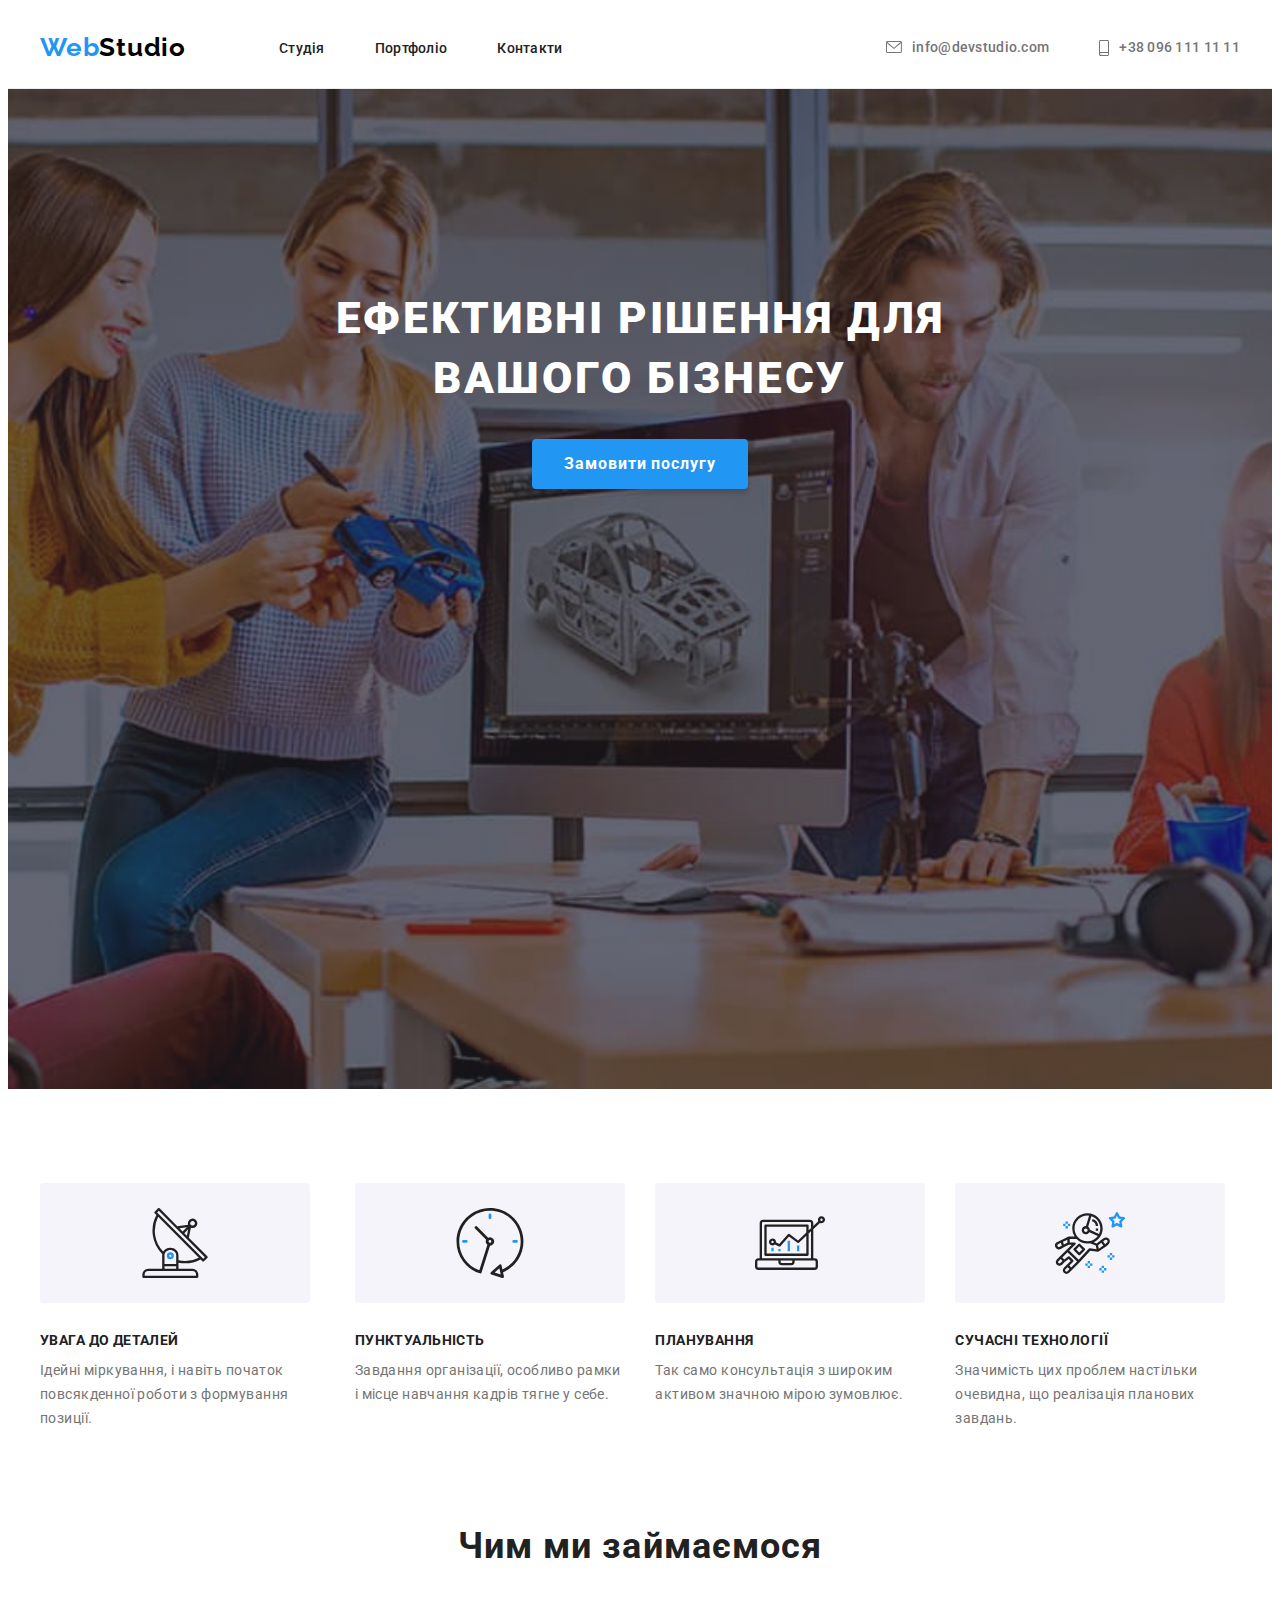
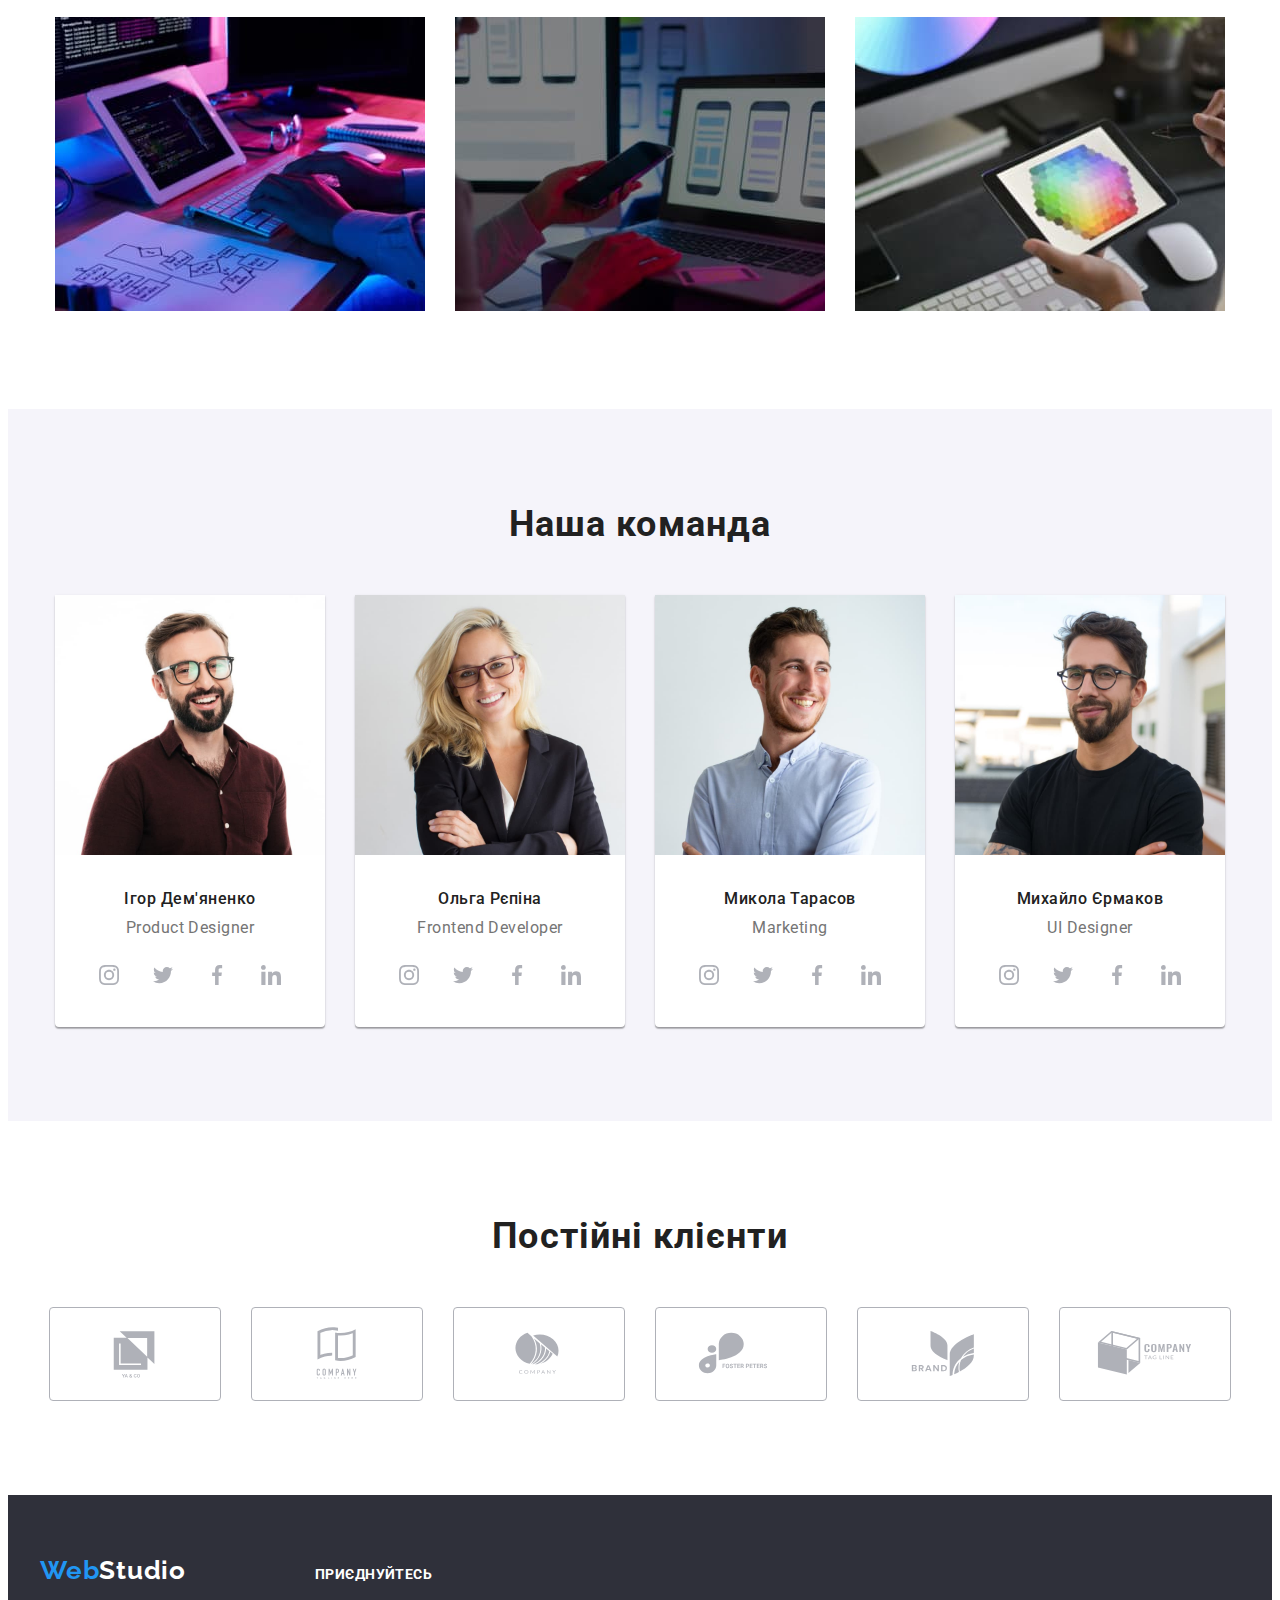
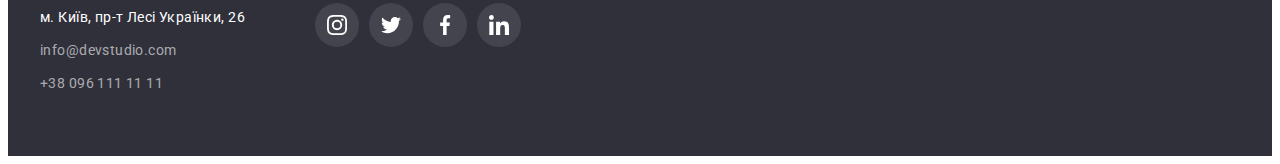
==== commit f73496b8: "HW #4 виправлення помилок" ====
--- a/index.html
+++ b/index.html
@@ -382,7 +382,7 @@
       </section>
     </main>
     <footer class="footer">
-        <div class="footer-flex">
+        <div class="footer-flex container">
             <div class="address">
                 <a class="footer-logo" href="./index.html">
                 <span class="logo-span">Web</span>Studio
--- a/css/styles.css
+++ b/css/styles.css
@@ -237,6 +237,7 @@
   justify-content: center;
   width: 270px;
   height: 120px;
+  border-radius: 4px;
   background-color: rgba(245, 244, 250, 1);
   margin-bottom: 30px;
 }
@@ -258,9 +259,8 @@
 
 /* -------SECTION 2--------- */
 
-.works,
-.section {
-  /* padding-bottom: 94px; */
+.works {
+  padding-top: 0px;
 }
 
 .works-title {
@@ -396,6 +396,7 @@
   align-items: center;
   justify-content: center;
   border: 1px solid rgba(175, 177, 184, 1);
+  border-radius: 4px;
   width: 170px;
   height: 92px;
 }
@@ -420,7 +421,6 @@
   background-color: #2f303a;
   padding-top: 60px;
   padding-bottom: 60px;
-  padding-left: 215px;
 }
 
 .footer-logo {
